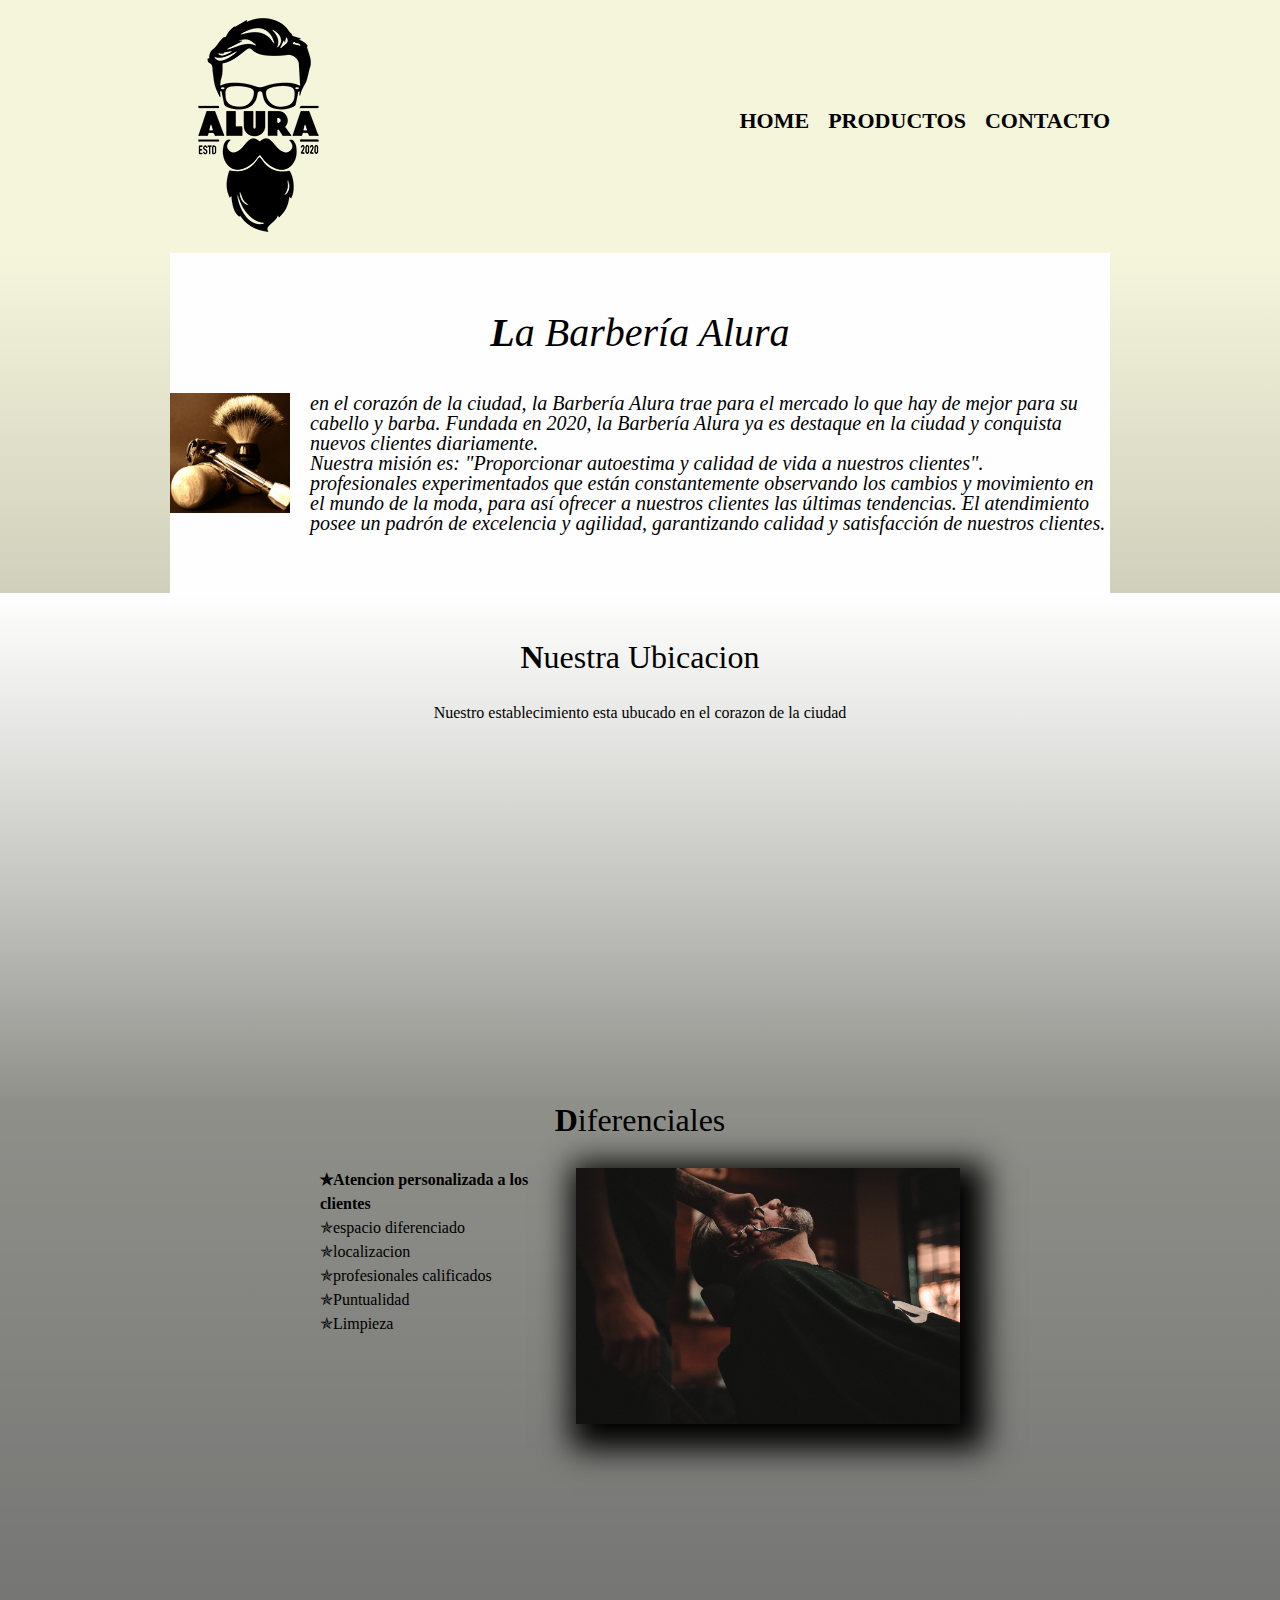
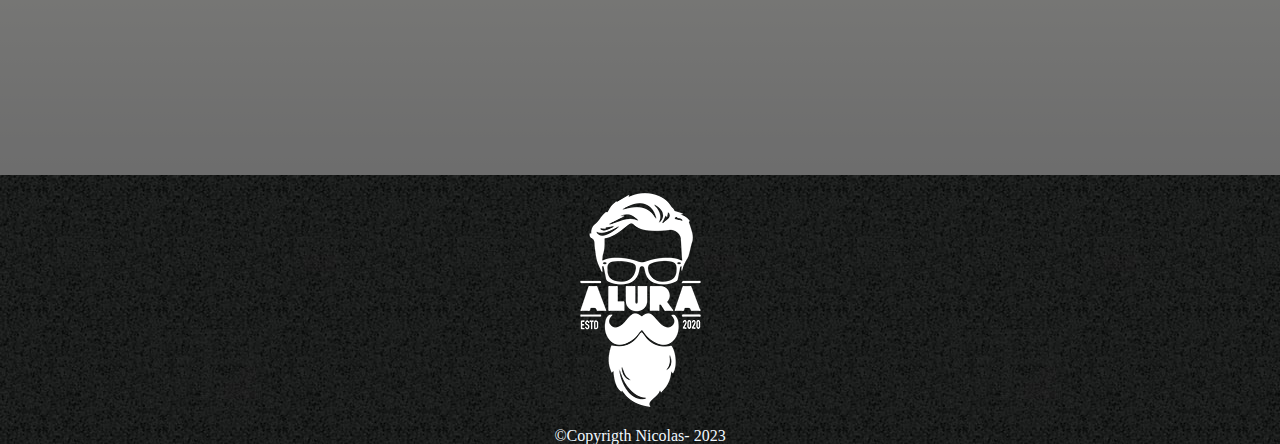
==== index.html @ e005ed13 "creacion del repositorio" ====
<!DOCTYPE html>
<html lang="es">

<head>
    <meta charset="UTF-8"><!-- ESTA ETIQUETA NO AYUDA A DEFINIR  EL DICCIONARIO QUE USAREMOS EN EL NAVEGADOR  -->
    
    <meta http-equiv="X-UA-Compatible" content="IE=edge">
    <meta name="viewport" content="width=device-width, initial-scale=1.0"><!-- esta etiqueta ayuda a que la pagina se adapte a los dispositivos-->
    <link rel="stylesheet" href="css/productos+index.css">
    <link rel="stylesheet" href="/css/Style.css">
    <link rel="stylesheet" href="/css/reset+banner.css">
    <link rel="preconnect" href="https://fonts.googleapis.com">
    <link rel="preconnect" href="https://fonts.gstatic.com" crossorigin>
    <link href="https://fonts.googleapis.com/css2?family=Montserrat:wght@300&display=swap" rel="stylesheet">
    <title>Barberia alura</title> <!--SIRVE PARA DARLE NOMBRE A LA VENTANA EN EL NAVEGADOR -->
    <!--<style>
        s
        p{/*aca se declaran las propiedades */
            text-align: center;

            background-color: beige;
        }
        h3{
            font-size: 20px;
            text-align: center;   margin: 20px;

        }
    </style> esta es la 2 dalternativa para darle estilo al codigo html llamando desde el <head> dandole las propiedades -->

</head>

<body>
    
    <header>
       
        <div class="caja">
            <h1><img src="banner/barberia/logo.png"></h1>
            <nav>
                <ul>
                    <li><a href="index.html">Home</a></li>
                    <li><a href="productos.html">Productos</a> </li>
                    <li><a href="Contacto.html">Contacto</a> </li>
                </ul>
            </nav>
        </div>
    </header>
    <main>
      
        <section class="principal">

            <h2 class=" titulo-principal"> La Barbería Alura</h2>
            <img class="utensilios" src="css/imagenes/utensilios[1].jpg" alt="Utensilios de un barbero">

            <p> en el corazón de la ciudad, <strong>la Barbería Alura</strong> trae para el mercado lo que
                hay de mejor para su cabello y barba. Fundada en 2020, la Barbería Alura ya es destaque en la ciudad y
                conquista nuevos clientes diariamente.</p>

            <P><em>Nuestra misión es: <strong> "Proporcionar autoestima y calidad de vida a nuestros
                        clientes".</em></strong> </P>

            <p> profesionales experimentados que están constantemente observando los cambios y movimiento en el mundo de
                la moda, para así ofrecer a nuestros clientes las últimas tendencias. El atendimiento posee un padrón de
                excelencia y agilidad, garantizando calidad y satisfacción de nuestros clientes.</p>
        </section><!-- etiqueta de contenido -->

        <section class="map"> <!-- aqui esta el mapa generado y vinvulado con google-->
            <h3 class="titulo-principal">Nuestra Ubicacion</h3>
            <p>Nuestro establecimiento esta ubucado en el corazon de la ciudad </p>
            <div class="mapa-contenido">
                <iframe
                    src="https://www.google.com/maps/embed?pb=!1m18!1m12!1m3!1d3976.8984439910746!2d-74.07328748531944!3d4.61219343457869!2m3!1f0!2f0!3f0!3m2!1i1024!2i768!4f13.1!3m3!1m2!1s0x8e3f999bcf785d27%3A0xfbd310b6d113a4a0!2sPlanetario%20de%20Bogot%C3%A1!5e0!3m2!1ses!2sco!4v1673823446254!5m2!1ses!2sco"
                    width="100%" height="300" style="border:0;" allowfullscreen="" loading="lazy"
                    referrerpolicy="no-referrer-when-downgrade"></iframe><!--etiqueta iframe genera un espacio para mapas imagenes gif  ya sea de videos etc -->
            </div>


        </section>



        <section class="diferenciales">
            <h3 class="titulo-principal">Diferenciales</h3>

            <div class="contenido-diferenciales"><!-- lista de diferenciales-->
                <ul class="listadiferenciales">
                    <li class="items">Atencion personalizada a los clientes</li>
                    <li class="items">espacio diferenciado</li>
                    <li class="items">localizacion</li>
                    <li class="items">profesionales calificados</li>
                    <li class="items">Puntualidad</li>
                    <li class="items">Limpieza</li>
                </ul><img class="imagen-diferenciales" src="banner/diferenciales.jpg">
            </div>
            <div class="video"><!--video -->
                <iframe width="100%" height="315" src="https://www.youtube.com/embed/wcVVXUV0YUY"
                    title="YouTube video player" frameborder="0"
                    allow="accelerometer; autoplay; clipboard-write; encrypted-media; gyroscope; picture-in-picture; web-share"
                    allowfullscreen></iframe>
            </div>
        </section>


    </main>

    <footer>
        <img src="banner/barberia/logo-blanco.png">
        <p class="copyright">
            &copy;Copyrigth Nicolas- 2023
        </p>
    </footer>
</body>

</html>
---- css/productos+index.css ----
header {

    background-color: beige;
    padding: 20px 0;
}

.caja {
    width: 940px;
    position: relative;
    margin: 0 auto;

}
main{

    background:linear-gradient(beige,#000000b2) ;
}

nav {
    position: absolute;
    top: 110px;
    right: 0px;
}

nav li {
    display: inline;
    margin: 0 0 0 15px;


}

nav a {
    text-transform: uppercase;
    color: black;
    font-weight: bold;
    font-size: 22px;
    text-decoration: none;

}

.productos {
    width: 940px;
    margin: 0 auto;
}

.productos li {
    display: inline-block;
    text-align: center;
    width: 30%;
    vertical-align: top;
    margin: 1.5%;
    /*le da margen ya sea arriba, abajo y derecha y izquierda*/
    padding: 30px 20px;
    box-sizing: border-box;
    /* esta etiqueta le da el tamaño de la caja ya sea maxima o minima border box*/
    border: 2px ridge aqua;
    border-radius: 30px;
    border-bottom-width: 5px;

}

.productos li:hover {
    border-color: #c78c19;



}

.productos li:active {
    /* la etiqueta active generara un color diferente al momento de darle clic*/
    border-color: green;

}

.productos h2 {
    font-size: 30px;
    font-weight: bold;

}

.productos li:hover h2 {
    /* aca esta afectando el tamaño cuando se coloca el puntero encima*/
    font-size: 33px;
 
}

.pro_descripcion {
    margin-top: 20;
    font-size: 18px;


}


.pro_precio {
    margin-top: 20px;
    font-size: 20px;
    font-weight: bold;


}

nav a:hover {
    /* esta etiqueta nos ayuda a darle un color al boton o etiqueta que hayamos usado cuando ponemos el puntero encima */
    color: #c78c19;
    text-decoration: underline;
    /* esta linea subraya */


}
footer{
    text-align: center ;
    background: url(imagenes/bg.jpg);
    padding: 20px;
    margin: 0px 0px;
  
}
.copyright{
    color: aliceblue;
    font-weight: lighter;
       
}
.banner {
	width: 100%;
}
.principal {
	padding: 3em 0;
	background: #fefefe;
	width: 940px;
	margin: 0 auto;
}
.titulo-principal {
	text-align: center;
	font-size: 2em; /* al colocar em se define dos veces la propiedad del navegador  la multiplica por dos o numero indicado*/
	margin: 0 0 1em;
	clear: left;
}
 .titulo-principal::first-letter {
	/* repetidos la etiqueta first pero le añadimos una propiedad a un solo elemento */
	font-weight: bold;
}
.pricipal,
p {
	margin: 0 0 1em;
}
.pricipal,
strong {
	font-weight: bold;
}
.principal,
em {
	font-style: italic;
	font-size: 20px;
}
.utensilios {
	width: 120px;
	float: left;
	margin: 0 20px 20px 0; /* arriba,derecha abajo izquierda es como se organiza el borde*/
}
.map p {
	margin: 0 0 2em;
	text-align: center;
}
.map {
	padding: 3em 0;
	background: linear-gradient(#fefefe, #88888888); /* la propiedad liner-gradient ayuda a degradar dos colores o mas si queremos */
}
.mapa-contenido {
	width: 940px;
	margin: 0 auto;
}
.diferenciales {
	background: #88888888;
	margin-bottom: 0;
	/* box-shadow: inset 0 0 10px red;la etiqueta inset con box-shadow  se usa para darle una marco con opacidad a cualquier etiqueta */
}
.contenido-diferenciales {
	width: 640px;
	margin: 0 auto;
}
.listadiferenciales {
	width: 40%;
	display: inline-block;
	vertical-align: top;
}
.items {
	line-height: 1.5; /* la propiedad line-height le da un espacio entre parrafos*/
}
.items:before {
	content: "✯";
}
.items:first-child {
	/* la etiqueta nth-child nos ayuda a escoger un items de una lista con una misma clase para darle propiedades a esa unica lista tambien sirve con fisrt-child, last-child*/
	font-weight: bold;
}

.imagen-diferenciales {
	width: 60%;
	box-shadow: 10px 10px 30px 15px black; /* las propiedad box-shadow define un cuadro y le damos indicasiones eje "x" + eje "y" + difuminasion +expansion + color en este orden se le da a la propiedad*/
}
.imagen-diferenciales:hover {
	opacity: 50%; /*la propiedad opacity nos ayuda a opacar una imagen o algun texto donde coloquemos la propiedad */
	transition: 400ms;
}
.video {
	width: 560px;
	margin: 0 auto 0px;
	padding: 15px;
}

/* aca definimos las popiedades para el tamaño del celuar, tablets, laptops, escritorios*/
@media screen and (max-width: 1024px) {
	/* esta propiedad define el tamaño que obtendra toda la pagina al momento de enviarlo a un celular*/
	h1 {
		text-align: center;
	}
	nav {
		position: static;
	}
	main,.productos{
		width: auto;
	}
	.listadiferenciales,
	.imagen-diferenciales {
		width: 100%;
		text-align: center;
	}
}
---- css/reset+banner.css ----
/* http://meyerweb.com/eric/tools/css/reset/ 
   v2.0 | 20110126
   License: none (public domain)
*/


/* HTML5 display-role reset for older browsers */
html, body, div, span, applet, object, iframe,
h1, h2, h3, h4, h5, h6, p, blockquote, pre,
a, abbr, acronym, address, big, cite, code,
del, dfn, em, img, ins, kbd, q, s, samp,
small, strike, strong, sub, sup, tt, var,
b, u, i, center,
dl, dt, dd, ol, ul, li,
fieldset, form, label, legend,
table, caption, tbody, tfoot, thead, tr, th, td,
article, aside, canvas, details, embed, 
figure, figcaption, footer, header, hgroup, 
menu, nav, output, ruby, section, summary,
time, mark, audio, video {
	margin: 0;
	padding: 0;
	border: 0;
	font-size: 100%;
	font: inherit;
	vertical-align: baseline;
}
article, aside, details, figcaption, figure, 
footer, header, hgroup, menu, nav, section {
	display: block;
}
body {
	line-height: 1;
}
ol, ul {
	list-style: none;
}
blockquote, q {
	quotes: none;
}
blockquote:before, blockquote:after,
q:before, q:after {
	content: '';
	content: none;
}
table {
	border-collapse: collapse;
	border-spacing: 0;
}
/* este archivo nos ayuda a quitar y reiniciar el css de las webs como es chrome browser entre otros ayuda a quitar las imagenes y demas */
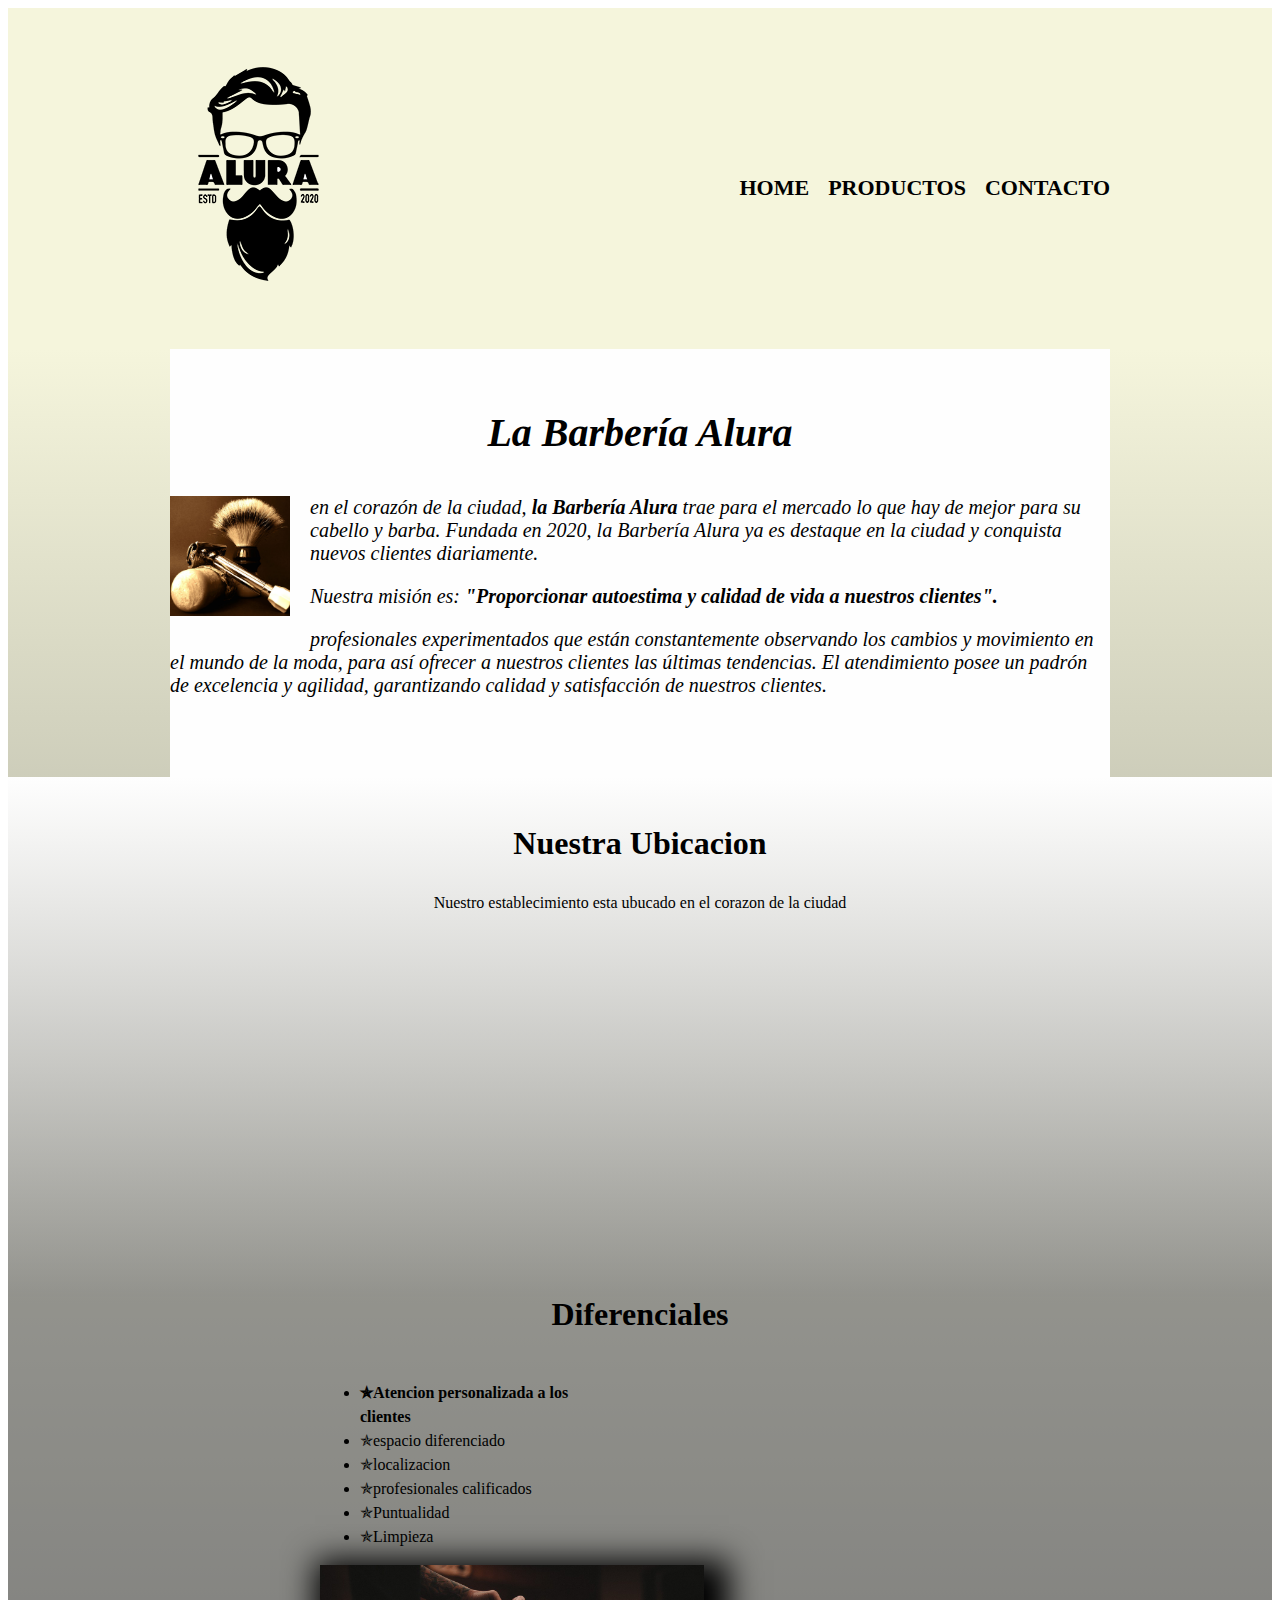
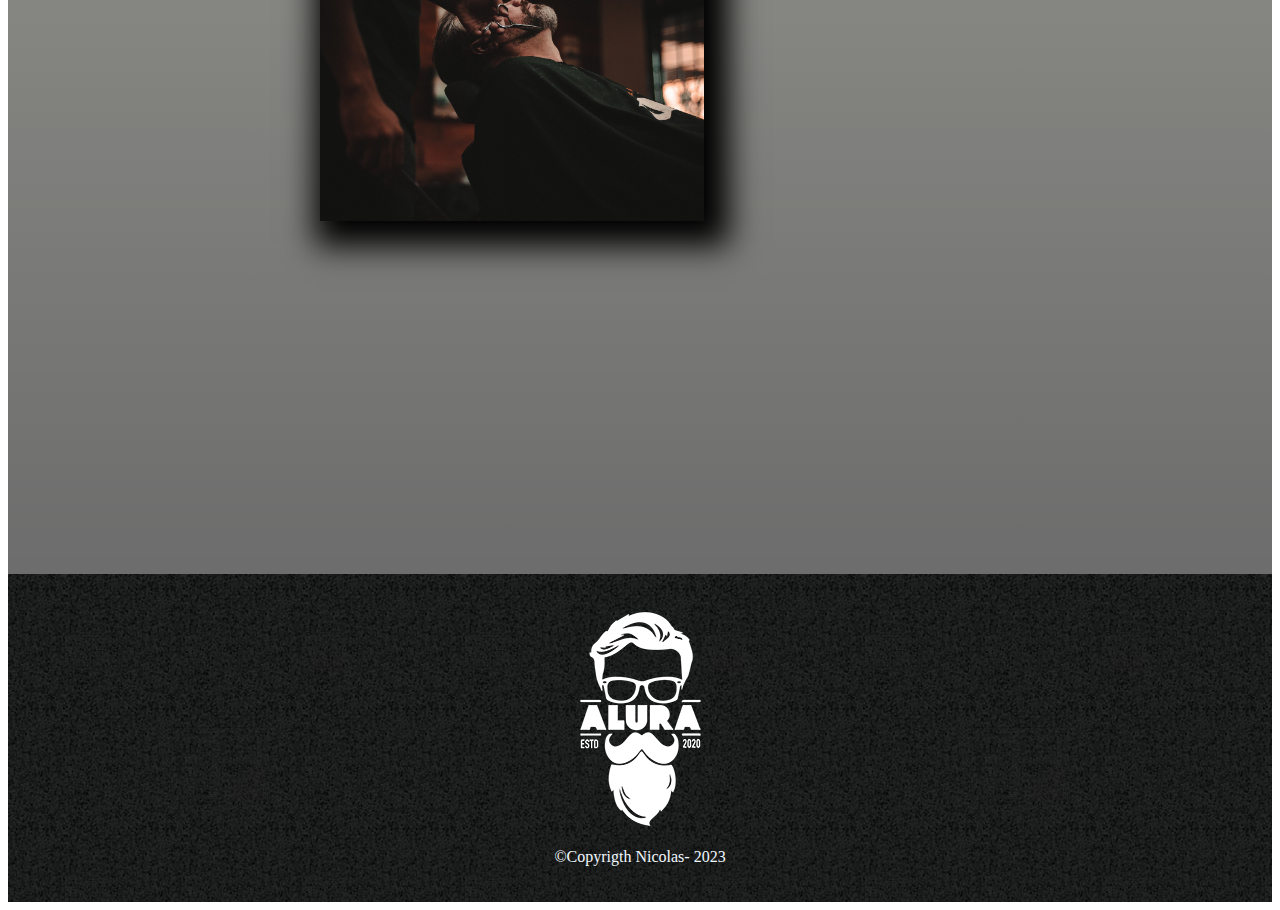
==== commit 13d8bf49: "se añadio el responsive para el css de contacto" ====
--- a/index.html
+++ b/index.html
@@ -39,7 +39,7 @@
                 <ul>
                     <li><a href="index.html">Home</a></li>
                     <li><a href="productos.html">Productos</a> </li>
-                    <li><a href="Contacto.html">Contacto</a> </li>
+                    <li><a href="contacto.html">Contacto</a> </li>
                 </ul>
             </nav>
         </div>
--- a/css/productos+index.css
+++ b/css/productos+index.css
@@ -101,8 +101,8 @@
 
 nav a:hover {
     /* esta etiqueta nos ayuda a darle un color al boton o etiqueta que hayamos usado cuando ponemos el puntero encima */
-    color: #c78c19;
-    text-decoration: underline;
+   background-color: aqua;
+   border-radius: 6px;
     /* esta linea subraya */
 
 
@@ -214,6 +214,7 @@
 		text-align: center;
 	}
 	nav {
+		
 		position: static;
 	}
 	main,.productos{
